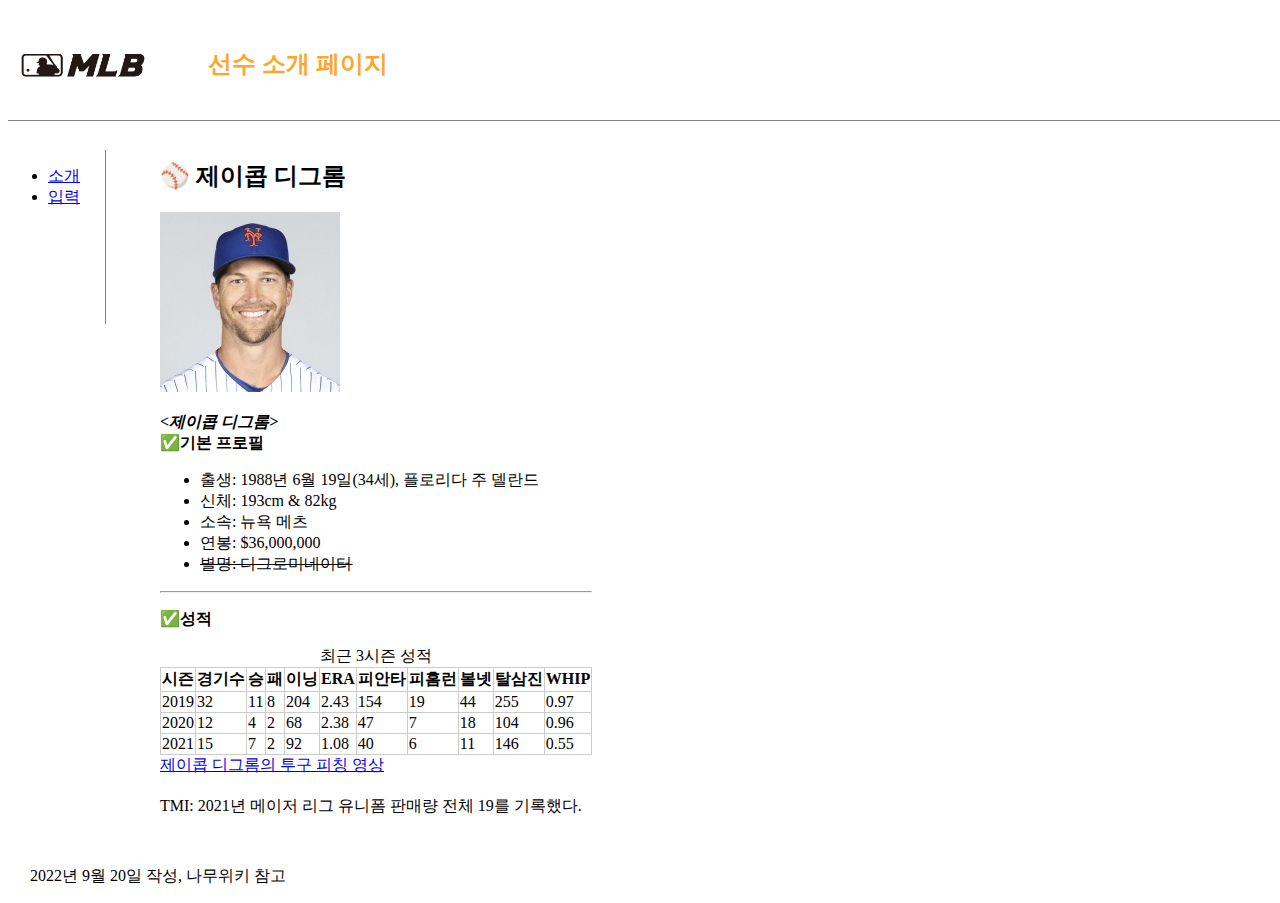
==== index.html @ 3ca28c7d "feat: 과제1_1" ====
<!DOCTYPE html>
<html lang="en">
  <head>
    <meta charset="UTF-8" />
    <meta http-equiv="X-UA-Compatible" content="IE=edge" />
    <meta name="viewport" content="width=device-width, initial-scale=1.0" />
    <title>백계환/60192203/웹프로그래밍 과제 #1</title>
    <link rel="stylesheet" href="style.css" />
  </head>
  <body>
    <header>
      <div class="header">
        <img src="./img/mlb.png" width="150px" />
        <h2>선수 소개 페이지</h2>
      </div>
    </header>

    <nav>
      <ul class="nav">
        <li><a href="index.html">소개</a></li>
        <li><a href="input.html">입력</a></li>
      </ul>
    </nav>

    <main class="contents">
      <section class="profile">
        <h2>⚾ 제이콥 디그롬</h2>
        <img src="./img/jacob.jfif" />
        <p>
          <strong
            ><em>&lt;제이콥 디그롬&gt; <br /></em>✅기본 프로필</strong
          >
        </p>
        <ul>
          <li>출생: 1988년 6월 19일(34세), 플로리다 주 델란드</li>
          <li>신체: 193cm &amp; 82kg</li>
          <li>소속: 뉴욕 메츠</li>
          <li>연봉: $36,000,000</li>
          <li><del>별명: 디그로미네이터</del></li>
        </ul>
      </section>
      <hr />
      <section class="score">
        <p><strong>✅성적</strong></p>
        <table>
          <caption>
            최근 3시즌 성적
          </caption>
          <thead>
            <tr>
              <th scope="col">시즌</th>
              <th scope="col">경기수</th>
              <th scope="col">승</th>
              <th scope="col">패</th>
              <th scope="col">이닝</th>
              <th scope="col">ERA</th>
              <th scope="col">피안타</th>
              <th scope="col">피홈런</th>
              <th scope="col">볼넷</th>
              <th scope="col">탈삼진</th>
              <th scope="col">WHIP</th>
            </tr>
          </thead>
          <tbody>
            <tr>
              <td>2019</td>
              <td>32</td>
              <td>11</td>
              <td>8</td>
              <td>204</td>
              <td>2.43</td>
              <td>154</td>
              <td>19</td>
              <td>44</td>
              <td>255</td>
              <td>0.97</td>
            </tr>
            <tr>
              <td>2020</td>
              <td>12</td>
              <td>4</td>
              <td>2</td>
              <td>68</td>
              <td>2.38</td>
              <td>47</td>
              <td>7</td>
              <td>18</td>
              <td>104</td>
              <td>0.96</td>
            </tr>
            <tr>
              <td>2021</td>
              <td>15</td>
              <td>7</td>
              <td>2</td>
              <td>92</td>
              <td>1.08</td>
              <td>40</td>
              <td>6</td>
              <td>11</td>
              <td>146</td>
              <td>0.55</td>
            </tr>
          </tbody>
        </table>
      </section>
      <a
        href="https://www.youtube.com/watch?v=RFmJrlzR340&ab_channel=MLB"
        target="_blank"
        title="제이콥 디그롬의 투구 피칭 영상"
        >제이콥 디그롬의 투구 피칭 영상</a
      >
      <aside>TMI: 2021년 메이저 리그 유니폼 판매량 전체 19를 기록했다.</aside>
    </main>

    <footer><p>2022년 9월 20일 작성, 나무위키 참고</p></footer>
  </body>
</html>
---- style.css ----
.header {
  position: absolute;
  top: -10px;
  height: 130px;
  width: 100%;
  border-bottom: 1px solid gray;
}
.header h2 {
  position: absolute;
  top: 38px;
  left: 200px;
  color: #ffa52d;
}
nav {
  position: absolute;
  top: 150px;
  padding-right: 25px;
  padding-bottom: 100px;
  border-right: 1px solid gray;
}

.contents {
  position: absolute;
  top: 140px;
  left: 160px;
}

table {
  border-collapse: collapse;
}
th,
td {
  border: 1px solid #ccc;
}
aside {
  margin-top: 20px;
}
footer {
  position: absolute;
  top: 850px;
  left: 30px;
}
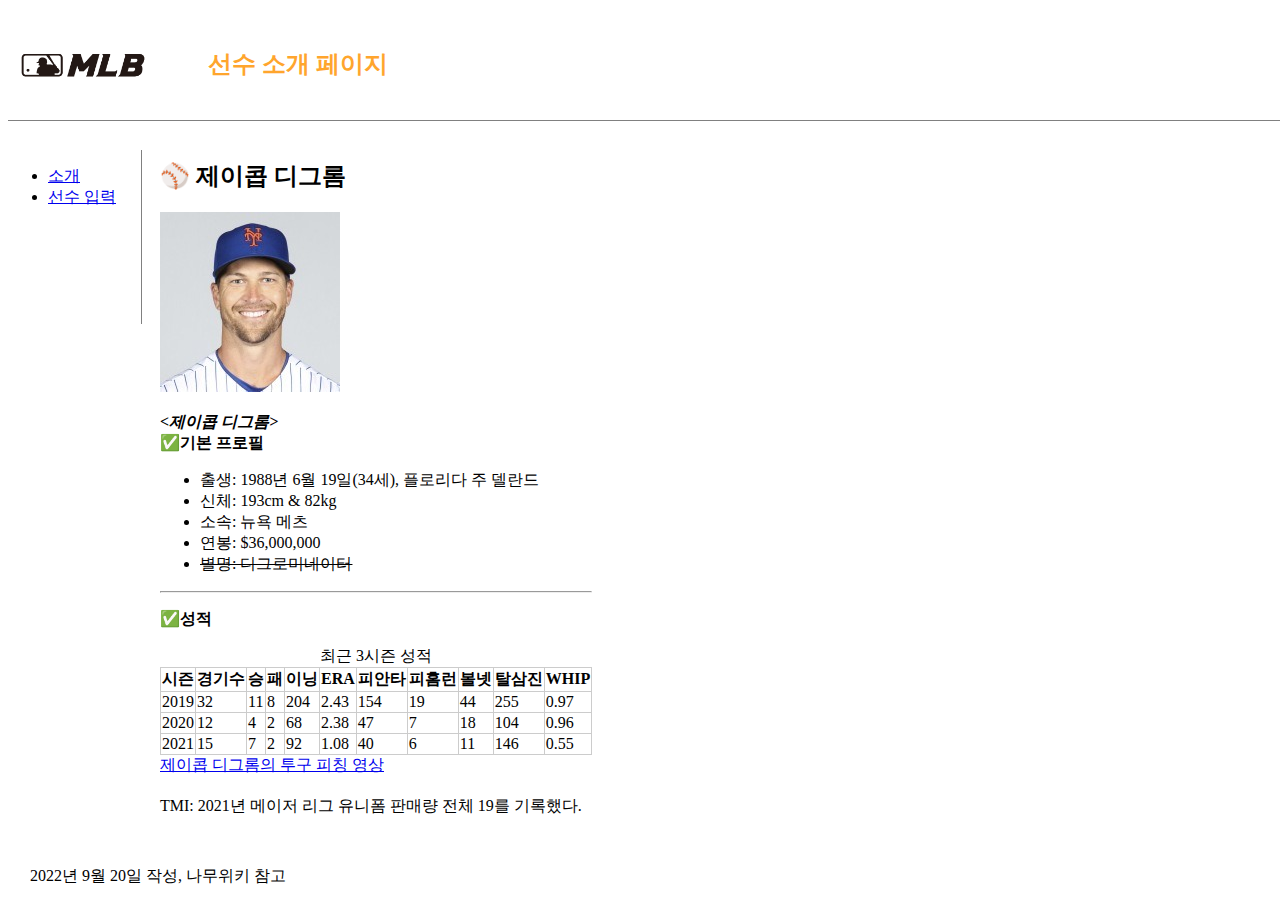
==== commit 4f5d157d: "feat: 버전2" ====
--- a/index.html
+++ b/index.html
@@ -18,7 +18,7 @@
     <nav>
       <ul class="nav">
         <li><a href="index.html">소개</a></li>
-        <li><a href="input.html">입력</a></li>
+        <li><a href="input.html">선수 입력</a></li>
       </ul>
     </nav>
 
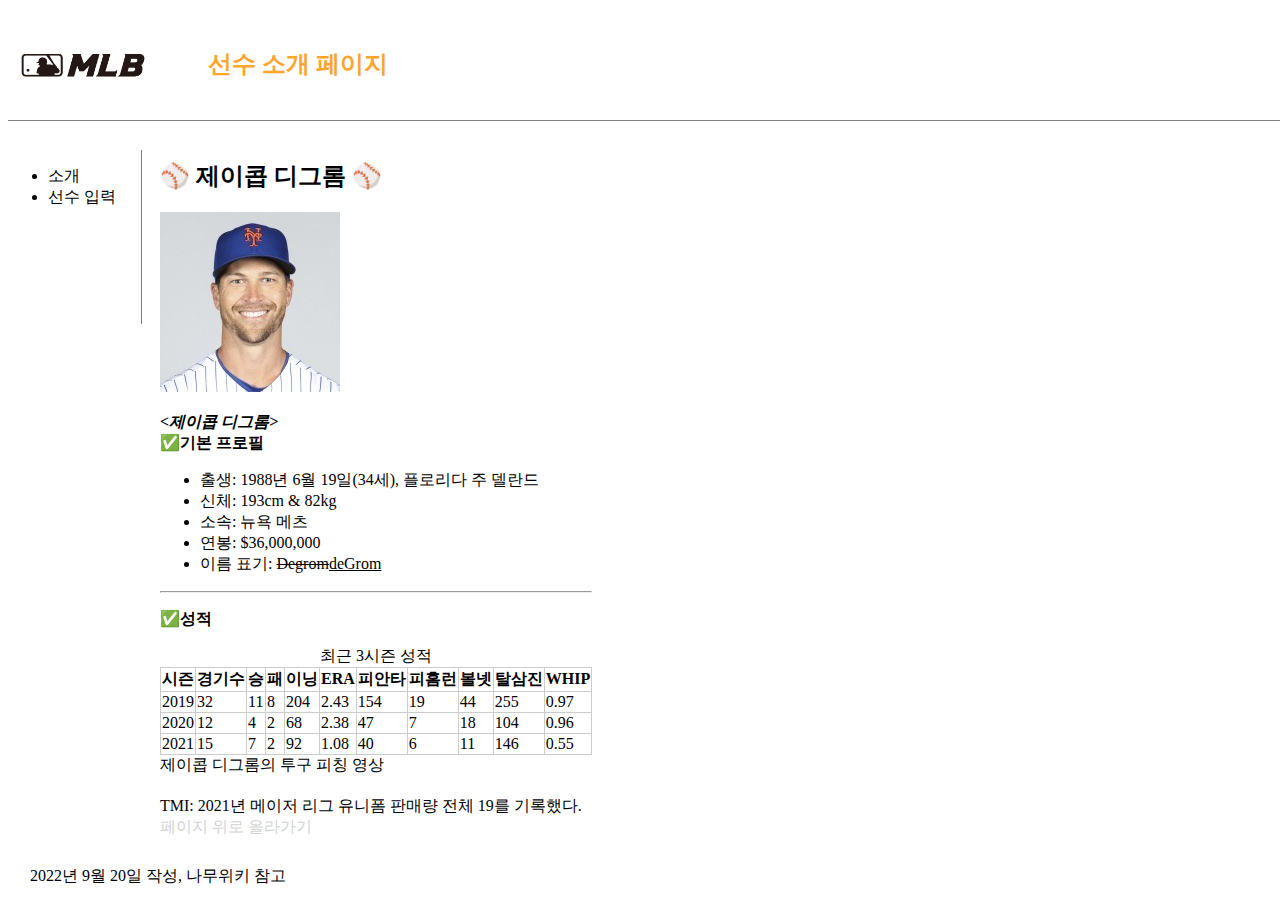
==== commit 6121b69f: "feat: page2" ====
--- a/index.html
+++ b/index.html
@@ -24,7 +24,7 @@
 
     <main class="contents">
       <section class="profile">
-        <h2>⚾ 제이콥 디그롬</h2>
+        <h2>⚾ 제이콥 디그롬 ⚾</h2>
         <img src="./img/jacob.jfif" />
         <p>
           <strong
@@ -36,7 +36,7 @@
           <li>신체: 193cm &amp; 82kg</li>
           <li>소속: 뉴욕 메츠</li>
           <li>연봉: $36,000,000</li>
-          <li><del>별명: 디그로미네이터</del></li>
+          <li>이름 표기: <del>Degrom</del><ins>deGrom</ins></li>
         </ul>
       </section>
       <hr />
@@ -111,6 +111,7 @@
         >제이콥 디그롬의 투구 피칭 영상</a
       >
       <aside>TMI: 2021년 메이저 리그 유니폼 판매량 전체 19를 기록했다.</aside>
+      <a href="#top" class="top">페이지 위로 올라가기</a>
     </main>
 
     <footer><p>2022년 9월 20일 작성, 나무위키 참고</p></footer>
--- a/style.css
+++ b/style.css
@@ -40,3 +40,10 @@
   top: 850px;
   left: 30px;
 }
+a {
+  text-decoration: none;
+  color: black;
+}
+.top {
+  color: lightgray;
+}
